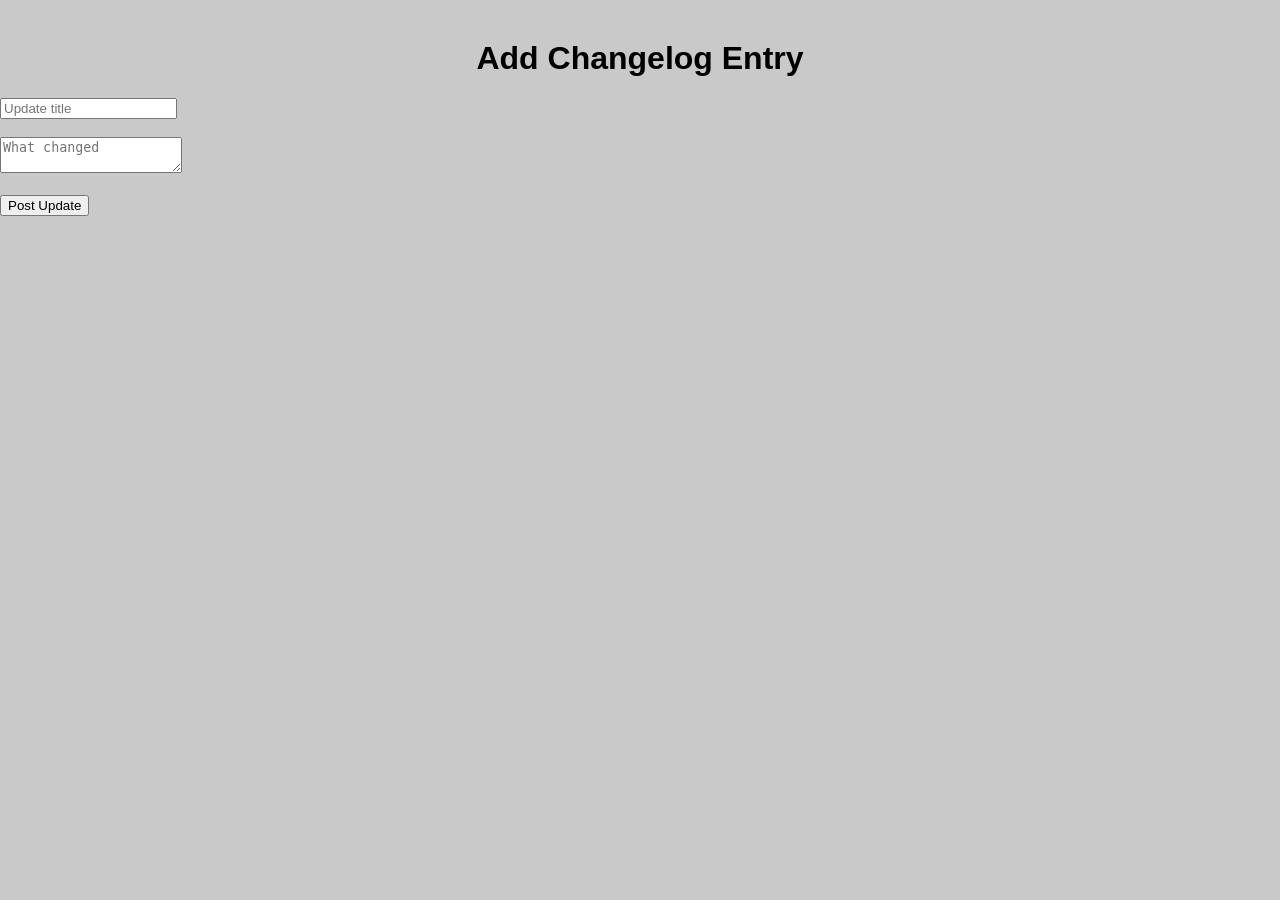
==== admin.html @ a240b681 "Add files via upload" ====
<!DOCTYPE html>
<html>

<head>
<title>Add Update</title>
<link rel="stylesheet" href="style/style.css">
</head>

<body>

<h1>Add Changelog Entry</h1>

<input id="title" placeholder="Update title">

<br><br>

<textarea id="text" placeholder="What changed"></textarea>

<br><br>

<button onclick="addUpdate()">Post Update</button>


<script src="admin.js"></script>

</body>
</html>
---- style/style.css ----
/* ================= GLOBAL ================= */

body {
    margin: 0;
    font-family: Arial, sans-serif;
    background: #f4f6f9;
}

/* ================= HERO ================= */

.hero {
    position: relative;
    height: 60vh;
    background-image: url("images/background.jpg");
    background-size: cover;
    background-position: center;
    background-attachment: fixed;
    display: flex;
    align-items: center;
    padding-left: 80px;
    color: white;
    border-bottom: 4px solid gold;
    overflow: hidden;
}

.navbar {
  list-style: none;
  display: flex;
  justify-content: center; 
  background-color: #ffffff;
  padding: 15px 20px;
  margin: 0;
}

body{
  background:#cac9c9;
  font-family:Arial;
}


/* Überschriften */
h1{
  text-align:center;
  margin-top:40px;
}   


/* Projektstatus Karten */

.project{
  background:#e8e8e8;
  padding:20px;
  margin:15px auto;
  max-width:600px;
  border-radius:15px;
}


/* Fortschrittsbalken */

.progress-container{
  background:#602af5;
  border-radius:20px;
  overflow:hidden;
  height:20px;
}


.progress-bar{
  background:#47b431;
  height:100%;
  text-align:right;
  padding-right:10px;
  color:white;
  line-height:20px;

  animation: load 2s ease;
}


/* Streifen Animation */

.striped{
  background-image: repeating-linear-gradient(
    45deg,
    rgba(255,255,255,0.2) 0px,
    rgba(255,255,255,0.2) 10px,
    transparent 10px,
    transparent 20px
  );

  animation: move 1s linear infinite;
}


@keyframes move{
  from{background-position:0 0;}
  to{background-position:40px 0;}
}



/* Changelog Karten */

.log-card{
  background:#ffffff;
  padding:20px;
  margin:20px auto;
  max-width:600px;
  border-radius:15px;
}

.navbar li {
  margin: 0;
}

.navbar a {
  display: block;
  padding: 15px 20px;
  color: rgb(92, 92, 92);
}

.navbar a:hover {
  background-color: #cccccc; 
  border-radius: 10px;
}

.btn {
  background: #2c3e50;
  color: white;
  padding: 8px 18px;
  border-radius: 20px;
  text-decoration: none;
}

.hero {
  margin-top: 80px;
}

.server-status-box {
    bottom: 40px;
    left: 80px;
    background: rgba(0,0,0,0.55);
    backdrop-filter: blur(10px);
    padding: 20px 25px;
    border-radius: 14px;
}

.server-status-box h3 {
    margin-bottom: 10px;
    font-size: 18px;
}

.server-status-box p {
    margin: 6px 0;
    font-size: 14px;
}

.online {
    color: #4CAF50;
}

.offline {
    color: red;
}

/* DUNKLER OVERLAY */
.overlay {
    position: absolute;
    inset: 0;
    background: rgba(0,0,0,0.55);
    z-index: 1;
}

/* TEXT ÜBER OVERLAY */
.hero-content {
    position: relative;
    z-index: 2;
    max-width: 600px;
}

.vip {
    font-size: 14px;
    opacity: 0.8;
}

.hero h1 {
    font-size: 50px;
    margin: 10px 0;
}

.beschreibung {
    font-size: 18px;
    line-height: 1.6;
}

/* PLAY BUTTON */
.play-button {
    position: absolute;
    right: 80px;
    z-index: 2;
    width: 70px;
    height: 70px;
    border-radius: 50%;
    border: 2px solid white;
    display: flex;
    align-items: center;
    justify-content: center;
    font-size: 24px;
    cursor: pointer;
    transition: 0.3s;
}

.play-button:hover {
    background: white;
    color: black;
}

/* ================= SECTION HEADER ================= */

.models-header {
    text-align: center;
    padding: 20px 20px 20px;
    background: #f4f6f9;
}
.models-header1 {
    text-align: center;
    padding: 20px 20px 20px;
    background: #f4f6f9;
}


.models-header h2 {
    font-size: 42px;
    color: #3d5a80;
    margin-bottom: 20px;
}

/* Kleine Linie mit Punkten */
.divider {
    display: flex;
    justify-content: center;
    align-items: center;
    gap: 6px;
    margin-bottom: 20px;
}

.divider span {
    height: 4px;
    width: 40px;
    background: #3d5a80;
    border-radius: 10px;
}

.divider span:nth-child(2) {
    width: 10px;
    height: 10px;
    border-radius: 50%;
}

/* Untertext */
.models-header p {
    font-size: 16px;
    color: #3d5a80;
}

.models-header strong {
    color: #1d3557;
}

/* ================= PRICING ================= */

.pricing {
    padding: 100px 20px;
    text-align: center;
}

.pricing-container {
    max-width: 1100px;
    margin: 0 auto;
    display: flex;
    justify-content: center;
    gap: 40px;
    flex-wrap: wrap;
}

/* ================= MODEL CARDS ================= */

.club-models {
    max-width: 1200px;
    margin: 100px auto;
    display: flex;
    justify-content: center;
    gap: 40px;
    flex-wrap: wrap;
    text-align: center;
}

/* CARD */
.model-card {
    flex: 1;
    max-width: 350px;
    background: white;
    border-radius: 12px;
    overflow: hidden;
    transition: 0.3s;
}

.model-card:hover {
    transform: translateY(-10px);
}

/* IMAGE */
.model-card img {
    width: 100%;
    height: 220px;
    object-fit: cover;
    border-radius: 12px 12px 0 0;
}

/* TITLE */
.model-card h3 {
    margin-top: 20px;
    font-size: 20px;
    color: #2f4f6f;
}

/* TEXT */
.model-card p {
    padding: 0 20px;
    font-size: 14px;
    line-height: 1.6;
    margin: 15px 0 25px;
}

/* BUTTON */
.model-card button {
    margin-bottom: 30px;
    padding: 12px 25px;
    border-radius: 30px;
    border: none;
    background: #2f4f6f;
    color: white;
    cursor: pointer;
    transition: 0.3s;
}

.model-card button:hover {
    background: #1f364d;
}

/* GOLD VERSION */
.gold-model img {
    filter: brightness(1.05);
}

.gold-model h3 {
    color: #b68a00;
}

/* ================= TABELLE ================= */

.comparison {
    padding: 100px 20px;
    text-align: center;
}

.comparison table {
    width: 85%;
    margin: 0 auto;
    border-collapse: collapse;
    background: white;
    border-radius: 8px;
    overflow: hidden;
    border: 1px solid #dcdcdc;
}

.comparison th {
    background: #2f4f6f;
    color: white;
    padding: 15px;
}

.comparison td {
    padding: 14px;
    border-bottom: 1px solid #eee;
}

.comparison td:first-child {
    text-align: left;
    padding-left: 20px;
}

.comparison tr:hover {
    background: #f9fafc;
}

.comparison td:last-child,
.comparison th:last-child {
    background: #f0e2b6;
}

/* ================= MOBILE ================= */

@media (max-width: 900px) {

    .hero {
        padding-left: 30px;
        background-attachment: scroll; /* Parallax deaktivieren auf Handy */
    }

    .hero h1 {
        font-size: 36px;
    }

    .play-button {
        right: 30px;
    }

    .pricing-container {
        flex-direction: column;
        align-items: center;
    }

    .gold {
        transform: none;
    }

    .comparison table {
        width: 100%;
    }
}
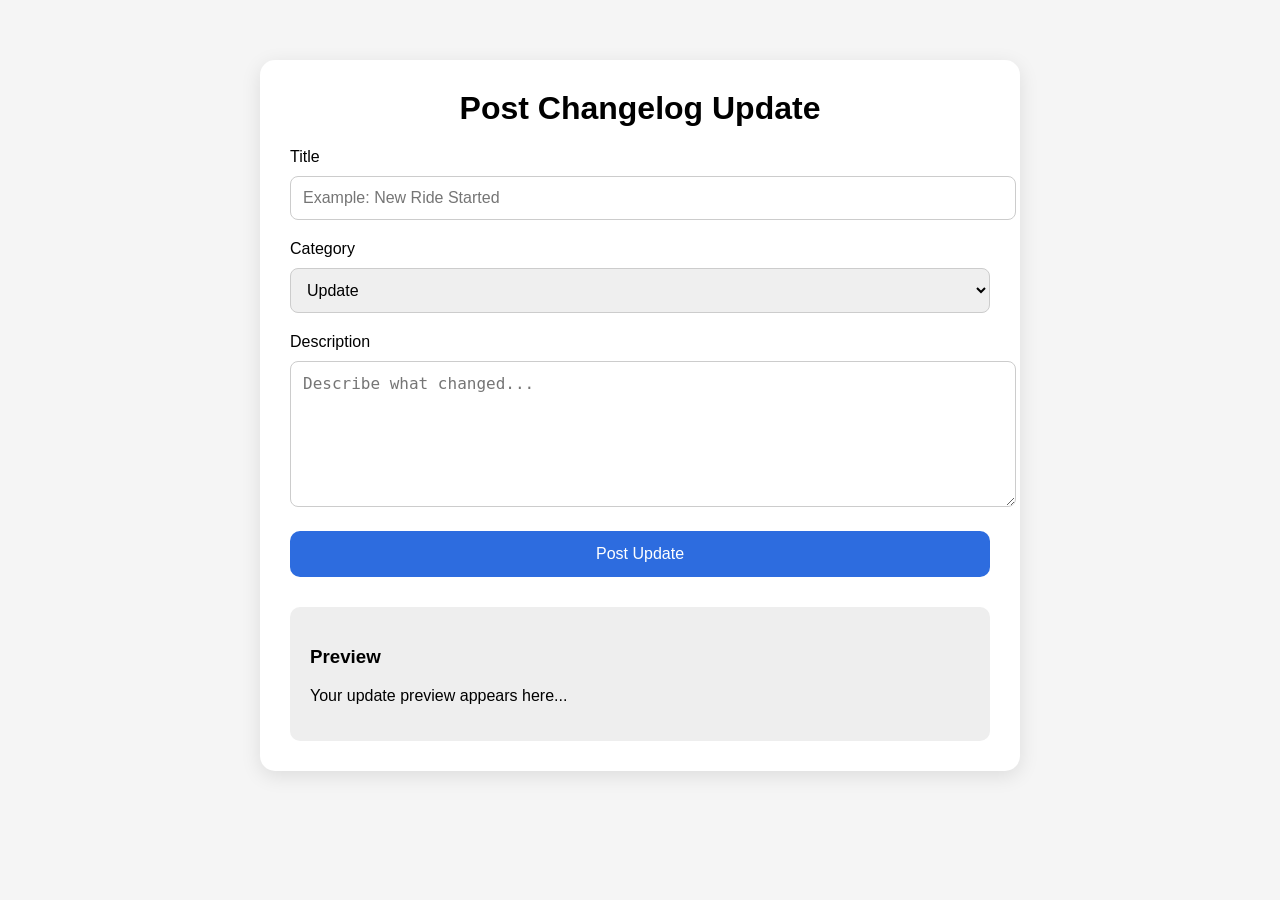
==== commit 615e073a: "Update admin.html" ====
--- a/admin.html
+++ b/admin.html
@@ -2,26 +2,180 @@
 <html>
 
 <head>
-<title>Add Update</title>
+<title>Admin – Post Update</title>
+
 <link rel="stylesheet" href="style/style.css">
+
+<style>
+
+body{
+font-family:Arial;
+background:#f5f5f5;
+margin:0;
+}
+
+/* Container */
+
+.admin-container{
+
+max-width:700px;
+margin:60px auto;
+background:white;
+padding:30px;
+border-radius:15px;
+box-shadow:0 5px 20px rgba(0,0,0,0.1);
+
+}
+
+/* Titel */
+
+.admin-container h1{
+
+margin-top:0;
+text-align:center;
+
+}
+
+/* Inputs */
+
+.admin-container input,
+.admin-container textarea,
+.admin-container select{
+
+width:100%;
+padding:12px;
+margin-top:10px;
+margin-bottom:20px;
+
+border-radius:8px;
+border:1px solid #ccc;
+
+font-size:16px;
+
+}
+
+/* Textarea größer */
+
+.admin-container textarea{
+
+height:120px;
+resize:vertical;
+
+}
+
+/* Button */
+
+.post-btn{
+
+background:#2d6cdf;
+color:white;
+
+border:none;
+padding:14px;
+
+width:100%;
+
+border-radius:10px;
+
+font-size:16px;
+cursor:pointer;
+
+transition:0.2s;
+
+}
+
+.post-btn:hover{
+
+background:#1f4ea3;
+
+}
+
+/* Vorschau */
+
+.preview{
+
+margin-top:30px;
+padding:20px;
+
+background:#eeeeee;
+
+border-radius:10px;
+
+}
+
+</style>
+
 </head>
 
 <body>
 
-<h1>Add Changelog Entry</h1>
 
-<input id="title" placeholder="Update title">
+<div class="admin-container">
 
-<br><br>
+<h1>Post Changelog Update</h1>
 
-<textarea id="text" placeholder="What changed"></textarea>
 
-<br><br>
+<label>Title</label>
+<input id="title" placeholder="Example: New Ride Started">
 
-<button onclick="addUpdate()">Post Update</button>
+
+<label>Category</label>
+
+<select id="category">
+
+<option>Update</option>
+<option>Construction</option>
+<option>Bugfix</option>
+<option>Improvement</option>
+
+</select>
+
+
+<label>Description</label>
+
+<textarea id="text" placeholder="Describe what changed..."></textarea>
+
+
+<button class="post-btn" onclick="postUpdate()">
+
+Post Update
+
+</button>
+
+
+
+<div class="preview">
+
+<h3>Preview</h3>
+
+<p id="previewText">
+
+Your update preview appears here...
+
+</p>
+
+</div>
+
+
+</div>
 
 
 <script src="admin.js"></script>
 
+
+<script>
+
+/* Live Vorschau */
+
+document.getElementById("text").addEventListener("input", function(){
+
+document.getElementById("previewText").innerText =
+this.value;
+
+});
+
+</script>
+
+
 </body>
-</html>+</html>
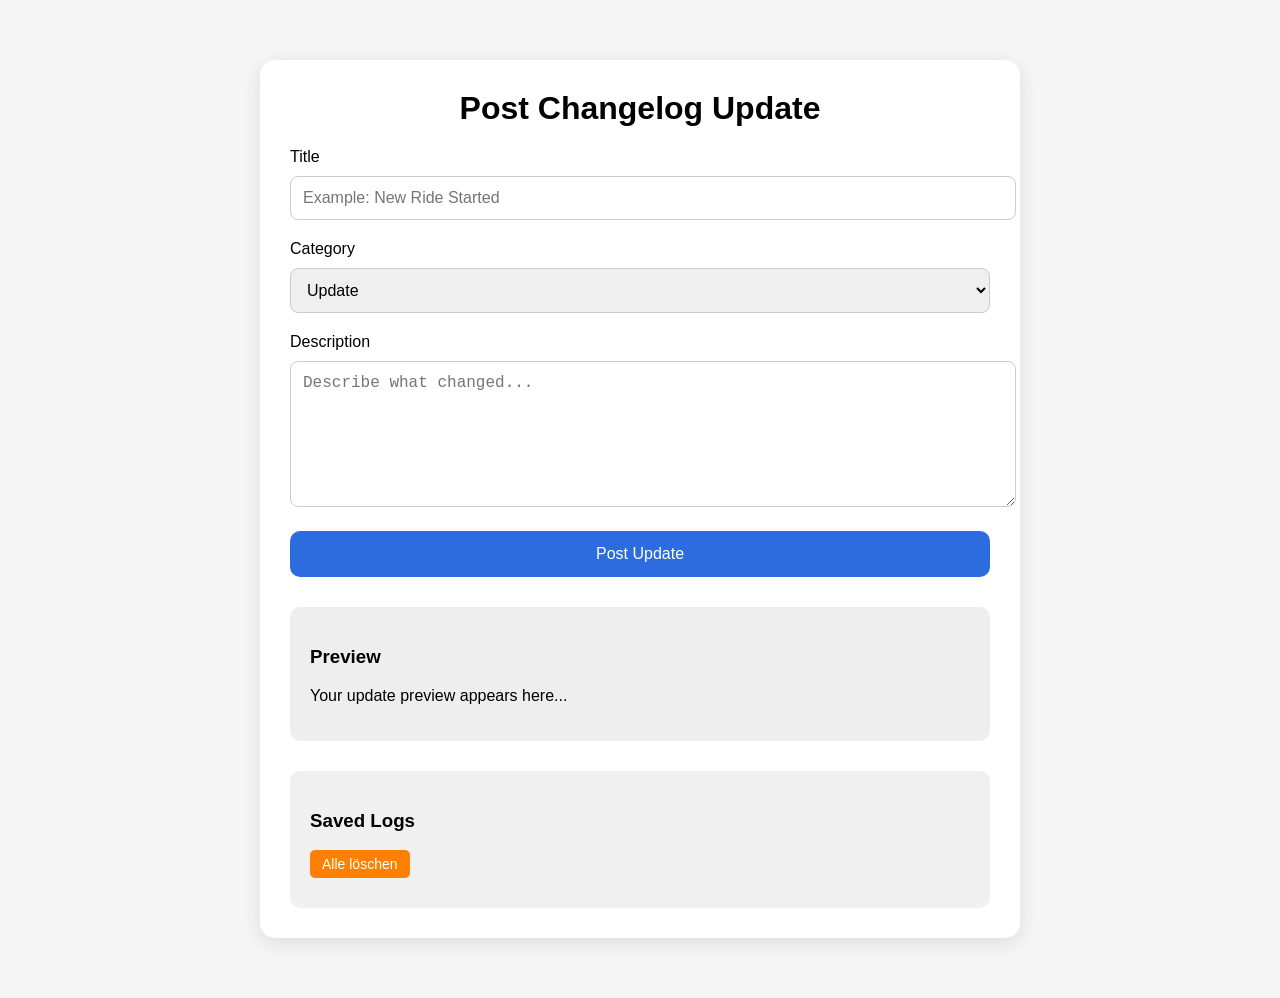
==== commit 78de79b1: "Update admin.html" ====
--- a/admin.html
+++ b/admin.html
@@ -1,181 +1,150 @@
 <!DOCTYPE html>
-<html>
+<html lang="de">
 
 <head>
-<title>Admin – Post Update</title>
+    <meta charset="UTF-8">
+    <title>Admin – Post Update</title>
+    <link rel="stylesheet" href="style/style.css">
+    <style>
+        body {
+            font-family: Arial;
+            background: #f5f5f5;
+            margin: 0;
+        }
 
-<link rel="stylesheet" href="style/style.css">
+        .admin-container {
+            max-width: 700px;
+            margin: 60px auto;
+            background: white;
+            padding: 30px;
+            border-radius: 15px;
+            box-shadow: 0 5px 20px rgba(0, 0, 0, 0.1);
+        }
 
-<style>
+        .admin-container h1 {
+            margin-top: 0;
+            text-align: center;
+        }
 
-body{
-font-family:Arial;
-background:#f5f5f5;
-margin:0;
-}
+        .admin-container input,
+        .admin-container textarea,
+        .admin-container select {
+            width: 100%;
+            padding: 12px;
+            margin-top: 10px;
+            margin-bottom: 20px;
+            border-radius: 8px;
+            border: 1px solid #ccc;
+            font-size: 16px;
+        }
 
-/* Container */
+        .admin-container textarea {
+            height: 120px;
+            resize: vertical;
+        }
 
-.admin-container{
+        .post-btn {
+            background: #2d6cdf;
+            color: white;
+            border: none;
+            padding: 14px;
+            width: 100%;
+            border-radius: 10px;
+            font-size: 16px;
+            cursor: pointer;
+            transition: 0.2s;
+        }
 
-max-width:700px;
-margin:60px auto;
-background:white;
-padding:30px;
-border-radius:15px;
-box-shadow:0 5px 20px rgba(0,0,0,0.1);
+        .post-btn:hover {
+            background: #1f4ea3;
+        }
 
-}
+        .preview {
+            margin-top: 30px;
+            padding: 20px;
+            background: #eeeeee;
+            border-radius: 10px;
+        }
 
-/* Titel */
+        .admin-logs {
+            margin-top: 30px;
+            padding: 20px;
+            background: #f0f0f0;
+            border-radius: 10px;
+        }
 
-.admin-container h1{
+        .log-card {
+            margin-bottom: 10px;
+            padding: 10px;
+            background: #ffffff;
+            border-radius: 8px;
+        }
 
-margin-top:0;
-text-align:center;
+        .delete-btn {
+            margin-top: 5px;
+            padding: 4px 8px;
+            font-size: 12px;
+            cursor: pointer;
+            border-radius: 5px;
+            border: none;
+            background: #ff4d4d;
+            color: white;
+        }
 
-}
+        .delete-btn:hover {
+            background: #cc0000;
+        }
 
-/* Inputs */
+        #clearAllBtn {
+            margin-bottom: 10px;
+            padding: 6px 12px;
+            font-size: 14px;
+            cursor: pointer;
+            border-radius: 5px;
+            border: none;
+            background: #ff8000;
+            color: white;
+        }
 
-.admin-container input,
-.admin-container textarea,
-.admin-container select{
-
-width:100%;
-padding:12px;
-margin-top:10px;
-margin-bottom:20px;
-
-border-radius:8px;
-border:1px solid #ccc;
-
-font-size:16px;
-
-}
-
-/* Textarea größer */
-
-.admin-container textarea{
-
-height:120px;
-resize:vertical;
-
-}
-
-/* Button */
-
-.post-btn{
-
-background:#2d6cdf;
-color:white;
-
-border:none;
-padding:14px;
-
-width:100%;
-
-border-radius:10px;
-
-font-size:16px;
-cursor:pointer;
-
-transition:0.2s;
-
-}
-
-.post-btn:hover{
-
-background:#1f4ea3;
-
-}
-
-/* Vorschau */
-
-.preview{
-
-margin-top:30px;
-padding:20px;
-
-background:#eeeeee;
-
-border-radius:10px;
-
-}
-
-</style>
-
+        #clearAllBtn:hover {
+            background: #cc6600;
+        }
+    </style>
 </head>
 
 <body>
+    <div class="admin-container">
+        <h1>Post Changelog Update</h1>
 
+        <label>Title</label>
+        <input id="title" placeholder="Example: New Ride Started">
 
-<div class="admin-container">
+        <label>Category</label>
+        <select id="category">
+            <option>Update</option>
+            <option>Construction</option>
+            <option>Bugfix</option>
+            <option>Improvement</option>
+        </select>
 
-<h1>Post Changelog Update</h1>
+        <label>Description</label>
+        <textarea id="text" placeholder="Describe what changed..."></textarea>
 
+        <button class="post-btn" onclick="postUpdate()">Post Update</button>
 
-<label>Title</label>
-<input id="title" placeholder="Example: New Ride Started">
+        <div class="preview">
+            <h3>Preview</h3>
+            <p id="previewText">Your update preview appears here...</p>
+        </div>
 
+        <!-- Admin Logs -->
+        <div class="admin-logs">
+            <h3>Saved Logs</h3>
+            <button id="clearAllBtn">Alle löschen</button>
+            <div id="logList"></div>
+        </div>
+    </div>
 
-<label>Category</label>
-
-<select id="category">
-
-<option>Update</option>
-<option>Construction</option>
-<option>Bugfix</option>
-<option>Improvement</option>
-
-</select>
-
-
-<label>Description</label>
-
-<textarea id="text" placeholder="Describe what changed..."></textarea>
-
-
-<button class="post-btn" onclick="postUpdate()">
-
-Post Update
-
-</button>
-
-
-
-<div class="preview">
-
-<h3>Preview</h3>
-
-<p id="previewText">
-
-Your update preview appears here...
-
-</p>
-
-</div>
-
-
-</div>
-
-
-<script src="admin.js"></script>
-
-
-<script>
-
-/* Live Vorschau */
-
-document.getElementById("text").addEventListener("input", function(){
-
-document.getElementById("previewText").innerText =
-this.value;
-
-});
-
-</script>
-
-
+    <script src="admin.js"></script>
 </body>
 </html>
